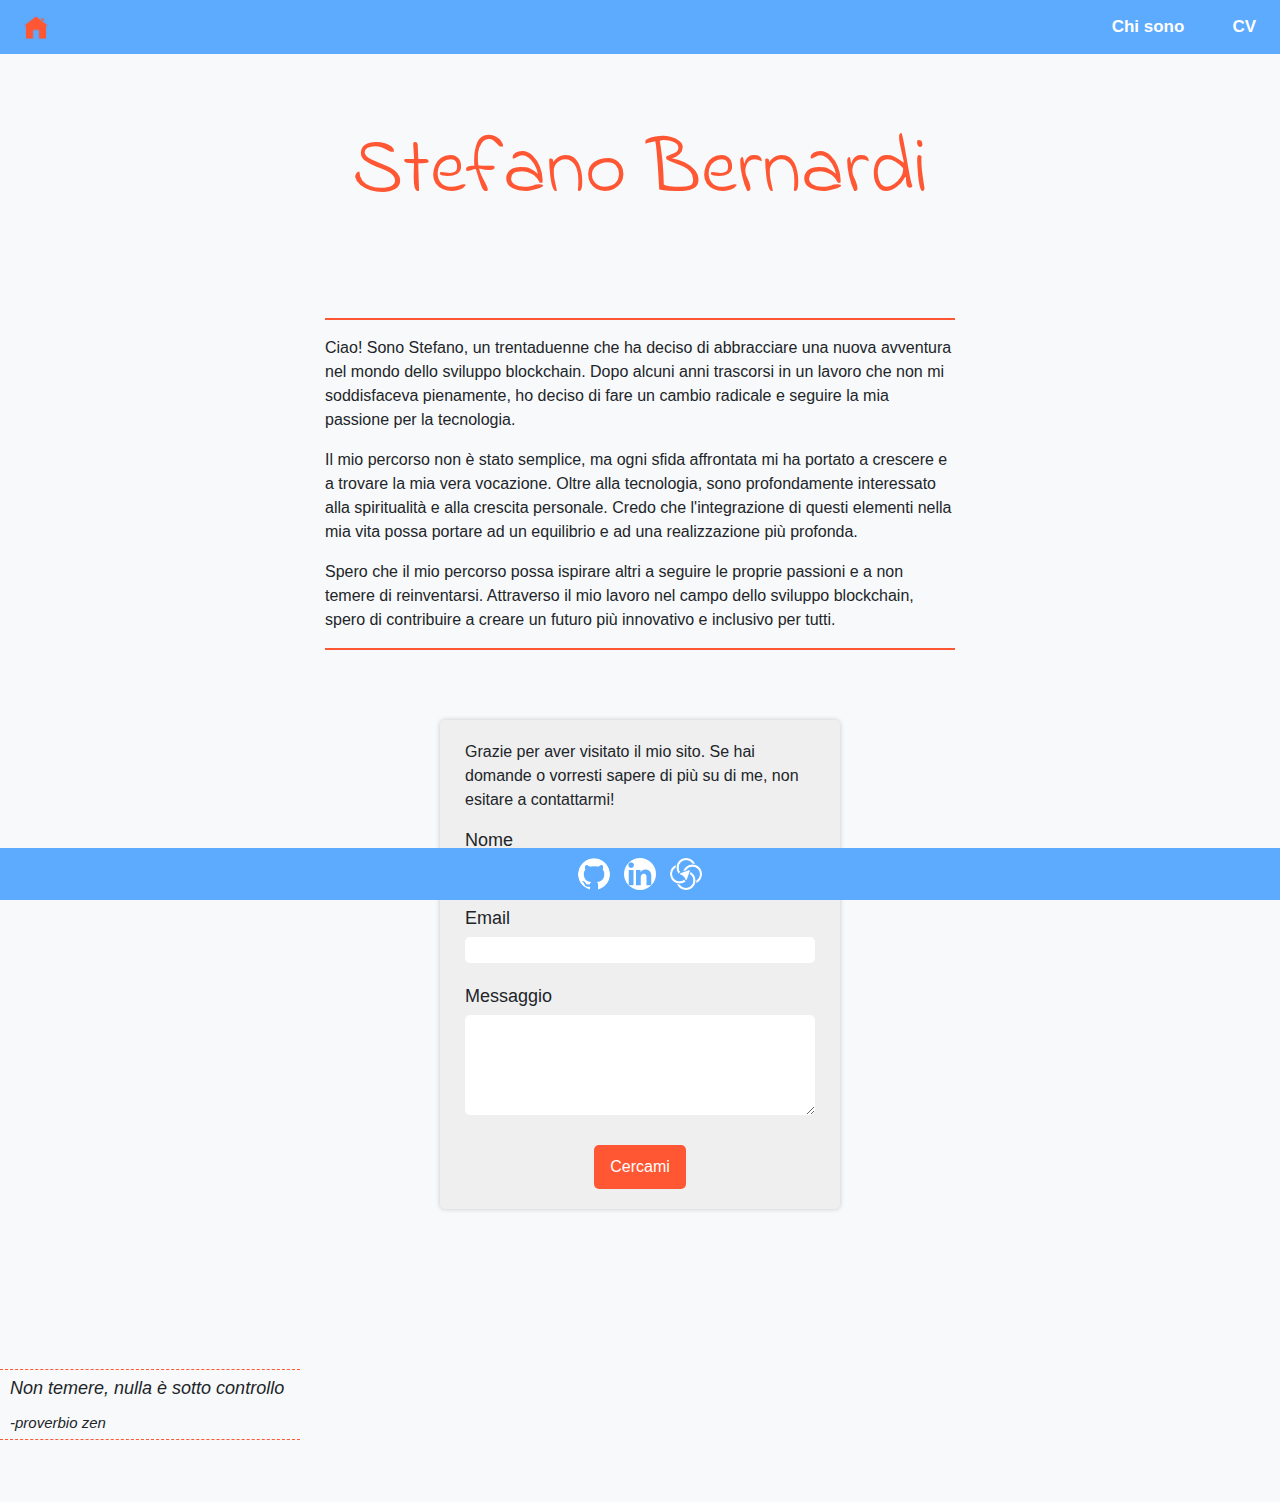
==== about.html @ 81ad8407 "Assets/" ====
<!DOCTYPE html>
<html lang="en">
  <head>
    <meta charset="UTF-8">
    <meta name="viewport" content="width=device-width, initial-scale=1.0">

    <meta property="og:title" content="Qualcosa di me!">
    <meta property="og:description" content="Pagina che descrive me">
    <meta property="og:url" content="#">
    <meta property="og:type" content="website">
    <meta property="og:locale" content="it_IT">

    <script src="https://cdn.emailjs.com/dist/email.min.js"></script>
    
    <link rel="stylesheet" href="https://cdnjs.cloudflare.com/ajax/libs/font-awesome/4.7.0/css/font-awesome.min.css">
    <link href="https://cdn.jsdelivr.net/npm/bootstrap@5.3.3/dist/css/bootstrap.min.css" rel="stylesheet">
    <link rel="stylesheet" href="Assets/CSS/about-style.css">
    <link rel="preconnect" href="https://fonts.googleapis.com">
    <link rel="preconnect" href="https://fonts.gstatic.com" crossorigin>
    <link href="https://fonts.googleapis.com/css2?family=Indie+Flower&display=swap" rel="stylesheet">
    <link rel="icon" type="image/x-icon" href="Assets/images/icone/favicon.ico">
    <title>Qualcosa di me!</title>
  </head>

  <body>
    <div class="topnav" id="myTopnav">
      <a href="index.html" class="active"><img class="home" src="Assets/images/icone/icon-home-50.png" alt=""></a>
      <a href="progetti.html">CV</a>
      <a href="about.html">Chi sono</a>
      <a href="javascript:void(0);" class="icon" onclick="myFunction()">
        <i class="fa fa-bars"></i>
      </a>
    </div>

    <h1 class="nome">Stefano Bernardi</h1>
    <main>

      <div class="contenitore-descrizione">
        <hr>
        <p>
          Ciao! Sono Stefano, un trentaduenne che ha deciso di abbracciare una nuova avventura nel mondo dello sviluppo blockchain. Dopo alcuni anni trascorsi in un lavoro che non mi soddisfaceva pienamente, ho deciso di fare un cambio radicale e seguire la mia passione per la tecnologia.
        </p>
        <p>
          Il mio percorso non è stato semplice, ma ogni sfida affrontata mi ha portato a crescere e a trovare la mia vera vocazione. Oltre alla tecnologia, sono profondamente interessato alla spiritualità e alla crescita personale. Credo che l'integrazione di questi elementi nella mia vita possa portare ad un equilibrio e ad una realizzazione più profonda.
        </p>
        <p>
          Spero che il mio percorso possa ispirare altri a seguire le proprie passioni e a non temere di reinventarsi. Attraverso il mio lavoro nel campo dello sviluppo blockchain, spero di contribuire a creare un futuro più innovativo e inclusivo per tutti.
        </p>  
        <hr>
      </div>

      
      <!--fake call-to-action-->
      
      <form id="Myform" class="CTA">
        <p class="grazie">
        Grazie per aver visitato il mio sito. Se hai domande o vorresti sapere di più su di me, non esitare a contattarmi!
        </p>
        <div class="contenitore-nome">
          <label class="nome-cta" for="nome">Nome</label>
          <input name="nome" class="input-nome" type="text" required>
        </div>
        <div class="contenitore-email">
          <label class="email-cta" for="email">Email</label>
          <input name="email" class="input-email" type="email" required>
        </div>
        <div class="contenitore-messaggio">
          <label class="messaggio-cta" for="messaggio">Messaggio</label>
          <textarea class="input-messaggio" name="messaggio" required></textarea>
        </div>
        <button class="cercami" type="submit">Cercami</button>
      </form>      
    </main>

    <div class="citazione">
      <p class="proverbio">Non temere, nulla è sotto controllo</p>
      <p class="zen">-proverbio zen</p>
    </div>

    <footer>
      <div class="icone-social">
        <a href="https://github.com/Kind-Stefano/Progetto-HTML-e-CSS"><img class="icona" src="Assets/images/icone/github-mark-white.png" alt="GitHub"></a>
        <a href="https://www.linkedin.com/in/stefano-bernardi-260a22134/"><img class="icona" src="Assets/images/icone/In-White-128.png" alt="Linkedin"></a>
        <a href="https://talent.start2impact.it/profile/stefano-bernardi-a0a6504f-7821-4680-8e36-848fe098832f"><img class="icona" src="Assets/images/icone/s2i_logo.png" alt="start2impact university"></a>
      </div>
    </footer>

    <script type="text/javascript">
      (function(){
         emailjs.init("RBpJZE3p6UK_h-Npn");
      })();

      document.getElementById('Myform').addEventListener('submit', function(event) {
        event.preventDefault();
        var formData = {
            name: this.nome.value,
            email: this.email.value,
            message: this.messaggio.value
        };
        // Invia i dati tramite EmailJS
        emailjs.send('test_42i0ka', 'template_qc2wkkl', formData)
            .then(function(response) {
                console.log('Messaggio inviato con successo!', response);
            }, function(error) {
                console.log('Errore durante l\'invio del messaggio:', error);
            });
      });
   </script>
    <script src="Assets/Javascript/about.js"></script>
  </body>
</html>
---- Assets/CSS/about-style.css ----
::-webkit-scrollbar {
  width: 0px;
}
 
/* ::-webkit-scrollbar-thumb {
  background: black; 
  border-radius: 3px;
}

::-webkit-scrollbar-thumb:hover {
  background: #FF5733; 
} */

body {
  font-family: Arial, Helvetica, sans-serif;
  background-color: #F8F9FA;
}

main {
  max-width: 650px;
  margin: auto;
  padding: 10px;
}

/*inizio nav bar*/
.topnav {
  background-color: #5CABFF;
  overflow: hidden;
}

.topnav a {
  float: right;
  display: block;
  color: #ffffff;
  text-align: center;
  padding: 14px 24px;
  text-decoration: none;
  font-size: 17px;
  font-weight: bold;
  font-family: Helvetica, sans-serif;
}

.topnav a:first-child {
  float: left;
}

.topnav a:hover {
  background-color: #5CABFF;
  color: #FF5733;
}

.topnav a.active {
  background-color: #5CABFF;
  color: white;
}

.topnav .icon {
  display: none;
}

.home {
  width: 24px;
}
/*fine nav bar*/

.nome {
  font-family: "Indie Flower", Arial, Helvetica, sans-serif;
  font-size: 80px;
  text-align: center;
  margin-top: 70px;
  color: #FF5733;
}

.contenitore-descrizione {
  margin-top: 80px;
}

hr {
  border: 1px solid #FF5733;
  opacity: 1;
}

.citazione {
  display: flex;
  flex-direction: column;
  align-items: cente;
  justify-content: center;
  padding: 0 10px;
  border-top: 1px dashed #FF5733;
  border-bottom: 1px dashed #FF5733;
  left: 0;
  margin-top: 150px;
  width: 300px;
}

.proverbio, .zen {
  margin: 5px 0 5px 0;
}

.proverbio {
  font-size: 18px;
  font-style: italic;
}

.zen {
  font-size: 15px;
  font-style: italic;
}

.CTA {
  display: flex;
  flex-direction: column;
  align-items: center;
  justify-content: center;
  width: 400px;
  margin: 70px 0 0 115px;
  padding: 20px 0;
  background-color: #efefef;
  border-radius: 5px;
  box-shadow: 0px 0px 5px rgba(0, 0, 0, 0.2);
}

.grazie {
  text-align: left;
  margin: 0 25px 15px 25px;
}

.contenitore-nome, 
.contenitore-messaggio, 
.contenitore-email {
  display: flex;
  flex-direction: column;
}

.nome-cta, 
.messaggio-cta,
.email-cta {
  font-size: 18px;
  margin-bottom: 5px;
}

.input-nome, 
.input-email {
  margin-bottom: 20px;
  width: 350px;
  border: none;
  border-radius: 5px;
}

.input-messaggio {
  width: 350px;
  height: 100px;
  border: none;
  border-radius: 5px;
}

.cercami {
  padding: 10px 16px;
  border-radius: 5px;
  border: none;
  color: white;
  background-color: #FF5733;
  margin-top: 30px;
}

.cercami:hover {
  background-color: #d74b2c;
}

footer {
  display: flex;
  justify-content: center;
  align-items: center;
  background-color: #5CABFF;
  margin-top: 10px;
  padding: 10px 5px;
  position: sticky;
  bottom: 0;
  right: 0;
  left: 0;
}

.icone-social {
  margin: 0 10px 0 0;
}

.icona {
  width: 32px;
  height: 32px;
  border-radius: 16px;
  margin-left: 10px;
}

.icona:hover {
  background-color: #FF5733;
}

@media only screen and (max-width: 600px) {
  
  * {
    overflow-x: hidden;
  }

  .topnav a:not(:first-child) {display: none;}
  .topnav a.icon {
    float: right;
    display: block;
  }

  .topnav.responsive {position: relative;}
  .topnav.responsive a.icon {
    position: absolute;
    right: 0;
    top: 0;
  }

  .topnav.responsive a:not(:first-child, :last-child) {
    display: block;
    text-align: right;
    margin-right: 50px;
  }

  main {
    max-width: 400px;
  }

  .nome {
    font-size: 40px;
    margin-top: 40px;
  }

  .contenitore-descrizione {
    max-width: 400px;
    padding: 10px;
    margin-top: 20px;
  }

  .CTA {
    display: flex;
    flex-direction: column;
    align-items: center;
    justify-content: center;
    margin: 100px 0 0 20px;
    width: 300px;
  }

  .grazie {
    display: none;
  }

  .contenitore-nome, 
  .contenitore-messaggio,
  .contenitore-email {
    display: flex;
    flex-direction: column;
    width: 250px;
  }
  
  .input-nome, 
  .input-messaggio,
  .input-email {
    width: 250px;
  }

  .citazione {
    width: 220px;
  }

  .proverbio {
    font-size: 13px;
    font-style: italic;
  }
  
  .zen {
    font-size: 10px;
    font-style: italic;
  }

  footer {
    display: flex;
    justify-content: center;
    align-items: center;
    background-color: #5CABFF;
    margin-top: 10px;
    padding: 10px 5px;
  }

  .icone-social {
    display: flex;
    align-items: center;
    justify-content: center;
  }
  
  .icona {
    width: 22px;
    height: 22px;
    border-radius: 11px;
    margin-left: 5px;
  }
  
  .icona:hover {
    background-color: #FF5733;
  }
  
}
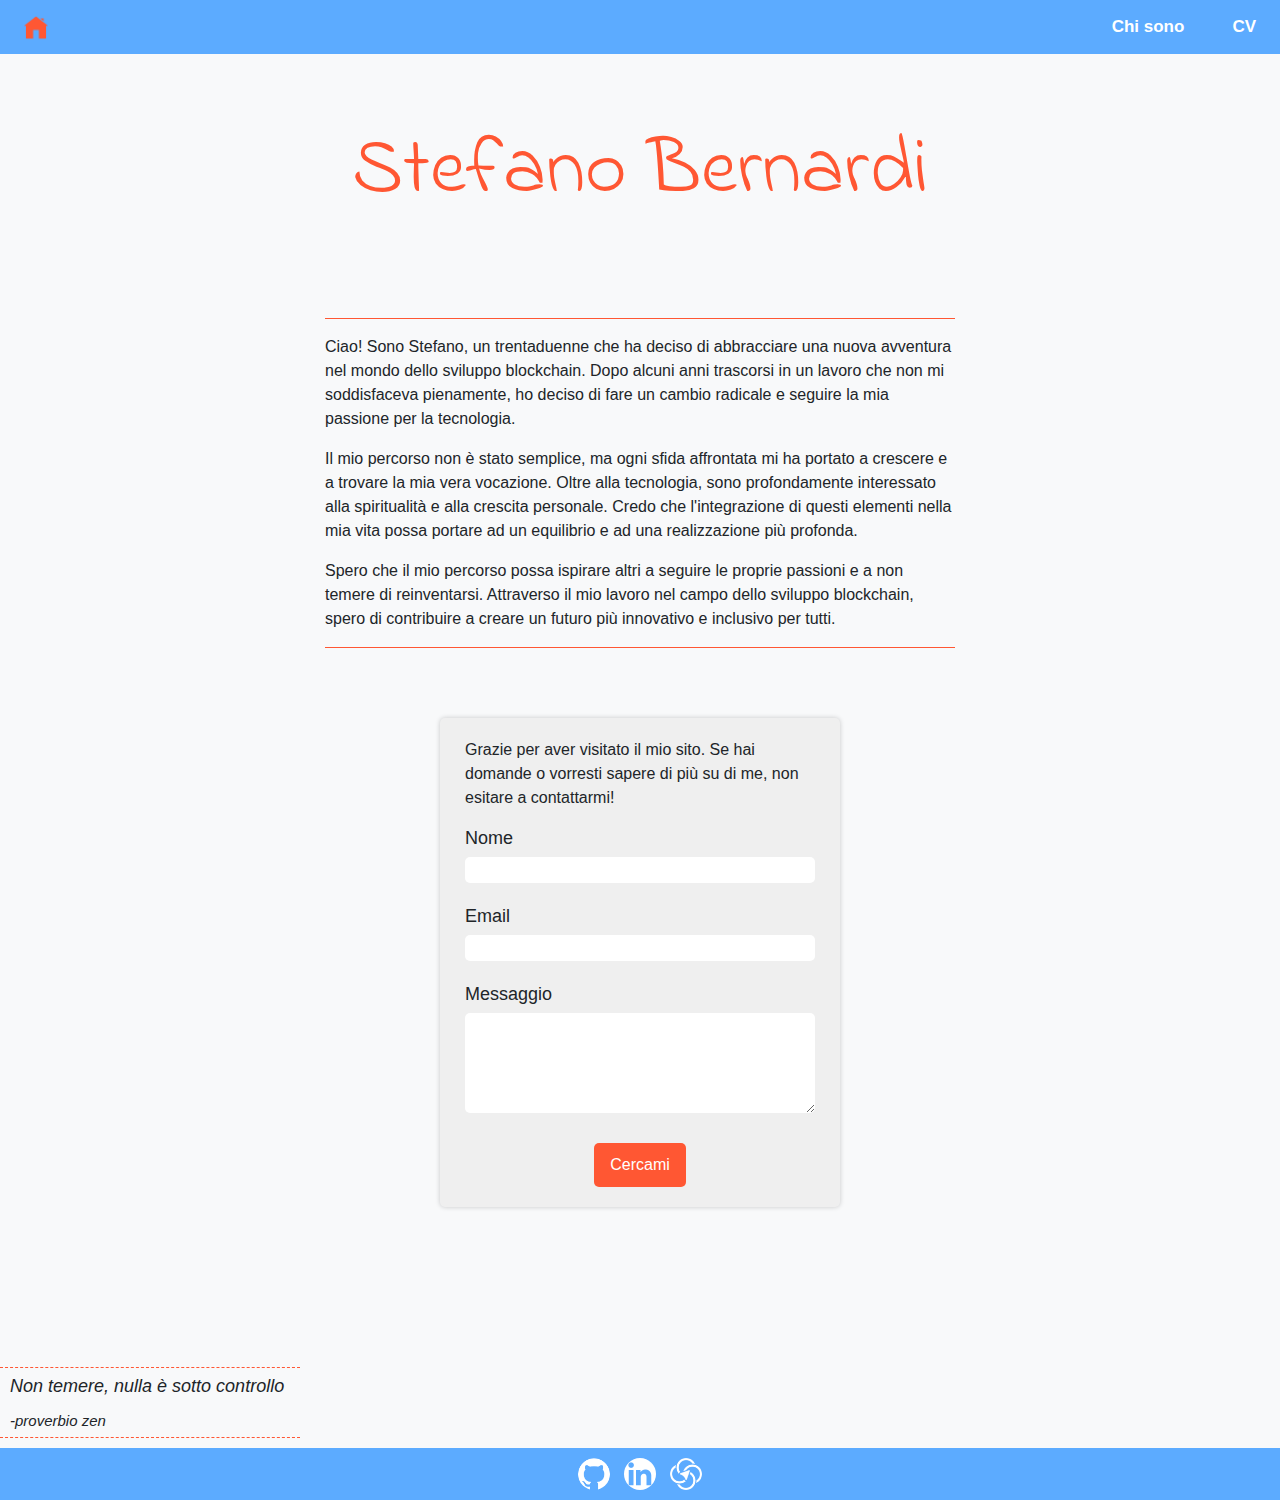
==== commit 196ad9bc: "piccoli ritocchi" ====
--- a/about.html
+++ b/about.html
@@ -36,7 +36,6 @@
     <main>
 
       <div class="contenitore-descrizione">
-        <hr>
         <p>
           Ciao! Sono Stefano, un trentaduenne che ha deciso di abbracciare una nuova avventura nel mondo dello sviluppo blockchain. Dopo alcuni anni trascorsi in un lavoro che non mi soddisfaceva pienamente, ho deciso di fare un cambio radicale e seguire la mia passione per la tecnologia.
         </p>
@@ -45,8 +44,7 @@
         </p>
         <p>
           Spero che il mio percorso possa ispirare altri a seguire le proprie passioni e a non temere di reinventarsi. Attraverso il mio lavoro nel campo dello sviluppo blockchain, spero di contribuire a creare un futuro più innovativo e inclusivo per tutti.
-        </p>  
-        <hr>
+        </p>
       </div>
 
       
@@ -85,27 +83,7 @@
       </div>
     </footer>
 
-    <script type="text/javascript">
-      (function(){
-         emailjs.init("RBpJZE3p6UK_h-Npn");
-      })();
-
-      document.getElementById('Myform').addEventListener('submit', function(event) {
-        event.preventDefault();
-        var formData = {
-            name: this.nome.value,
-            email: this.email.value,
-            message: this.messaggio.value
-        };
-        // Invia i dati tramite EmailJS
-        emailjs.send('test_42i0ka', 'template_qc2wkkl', formData)
-            .then(function(response) {
-                console.log('Messaggio inviato con successo!', response);
-            }, function(error) {
-                console.log('Errore durante l\'invio del messaggio:', error);
-            });
-      });
-   </script>
+   
     <script src="Assets/Javascript/about.js"></script>
   </body>
 </html>--- a/Assets/CSS/about-style.css
+++ b/Assets/CSS/about-style.css
@@ -73,11 +73,9 @@
 
 .contenitore-descrizione {
   margin-top: 80px;
-}
-
-hr {
-  border: 1px solid #FF5733;
-  opacity: 1;
+  padding-top: 16px;
+  border-top: 1px solid #FF5733;
+  border-bottom: 1px solid #FF5733;
 }
 
 .citazione {
@@ -174,10 +172,6 @@
   background-color: #5CABFF;
   margin-top: 10px;
   padding: 10px 5px;
-  position: sticky;
-  bottom: 0;
-  right: 0;
-  left: 0;
 }
 
 .icone-social {
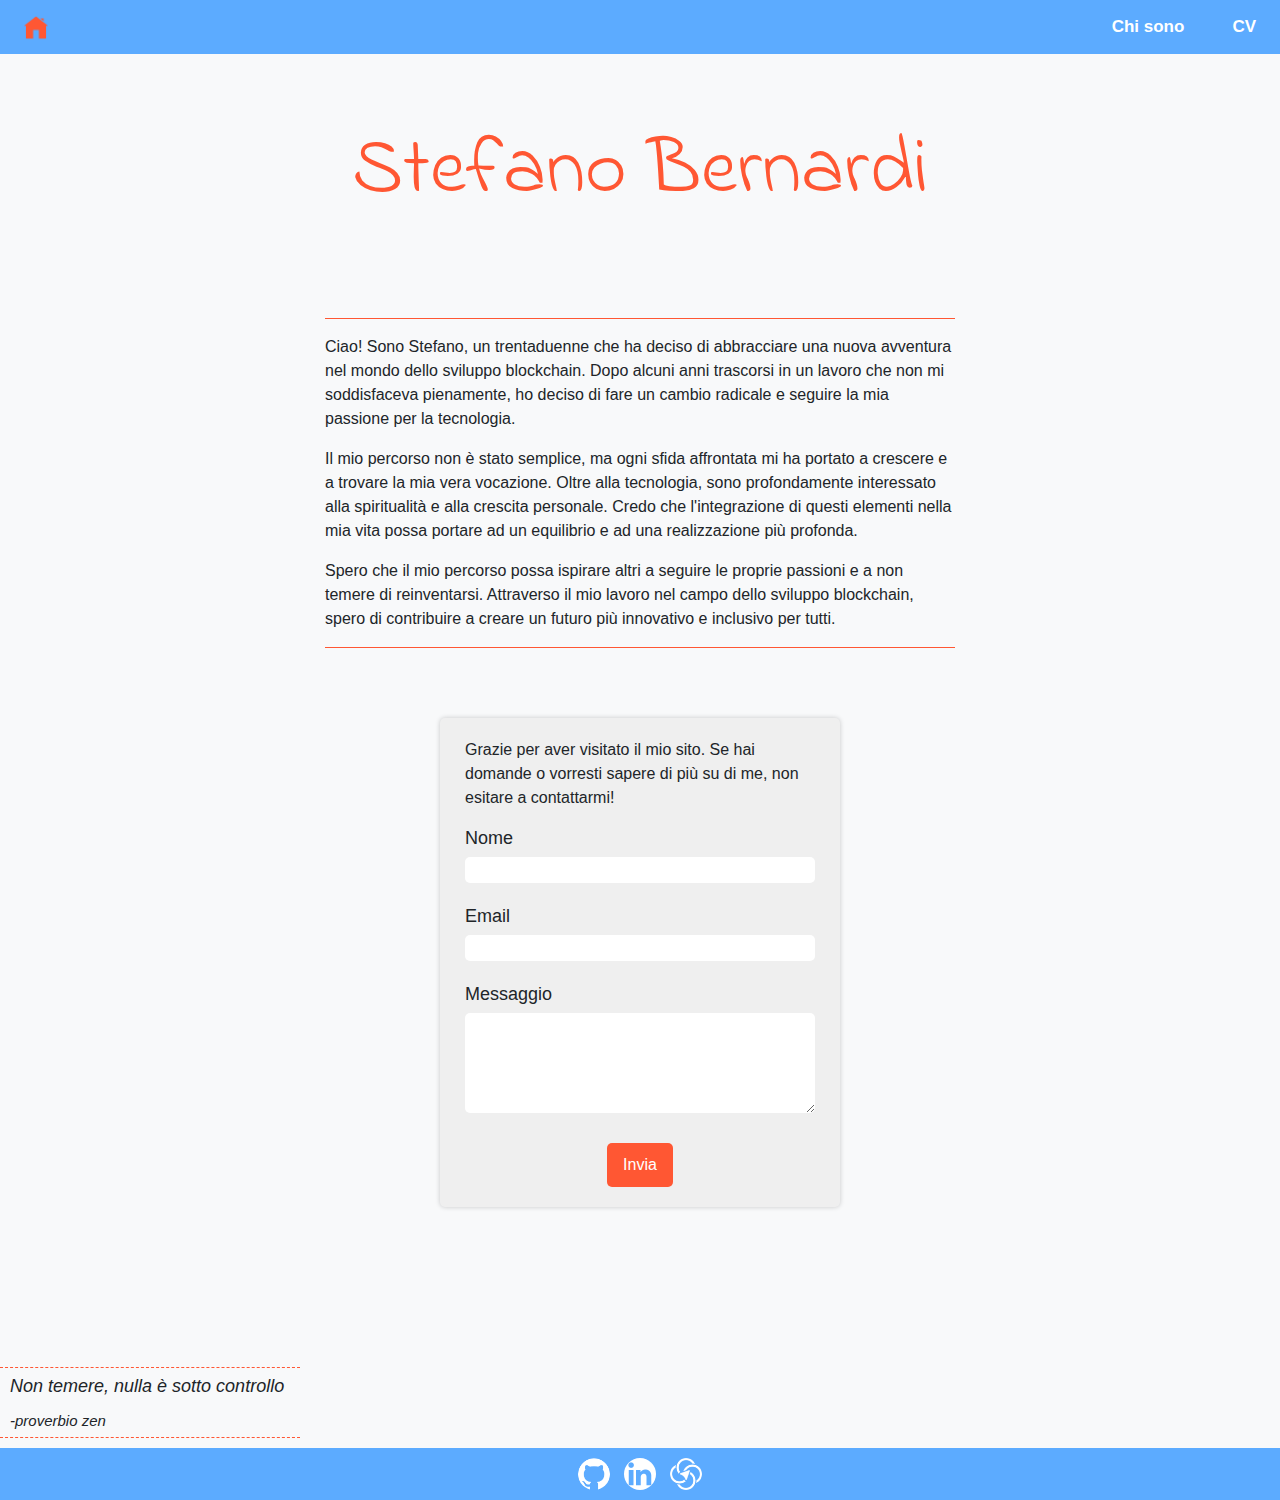
==== commit e3b39ea2: "modificato bottone" ====
--- a/about.html
+++ b/about.html
@@ -66,7 +66,7 @@
           <label class="messaggio-cta" for="messaggio">Messaggio</label>
           <textarea class="input-messaggio" name="messaggio" required></textarea>
         </div>
-        <button class="cercami" type="submit">Cercami</button>
+        <button class="invia" type="submit">Invia</button>
       </form>      
     </main>
 
--- a/Assets/CSS/about-style.css
+++ b/Assets/CSS/about-style.css
@@ -152,7 +152,7 @@
   border-radius: 5px;
 }
 
-.cercami {
+.invia {
   padding: 10px 16px;
   border-radius: 5px;
   border: none;
@@ -161,7 +161,7 @@
   margin-top: 30px;
 }
 
-.cercami:hover {
+.invia:hover {
   background-color: #d74b2c;
 }
 
@@ -172,6 +172,7 @@
   background-color: #5CABFF;
   margin-top: 10px;
   padding: 10px 5px;
+  bottom: 0;
 }
 
 .icone-social {
